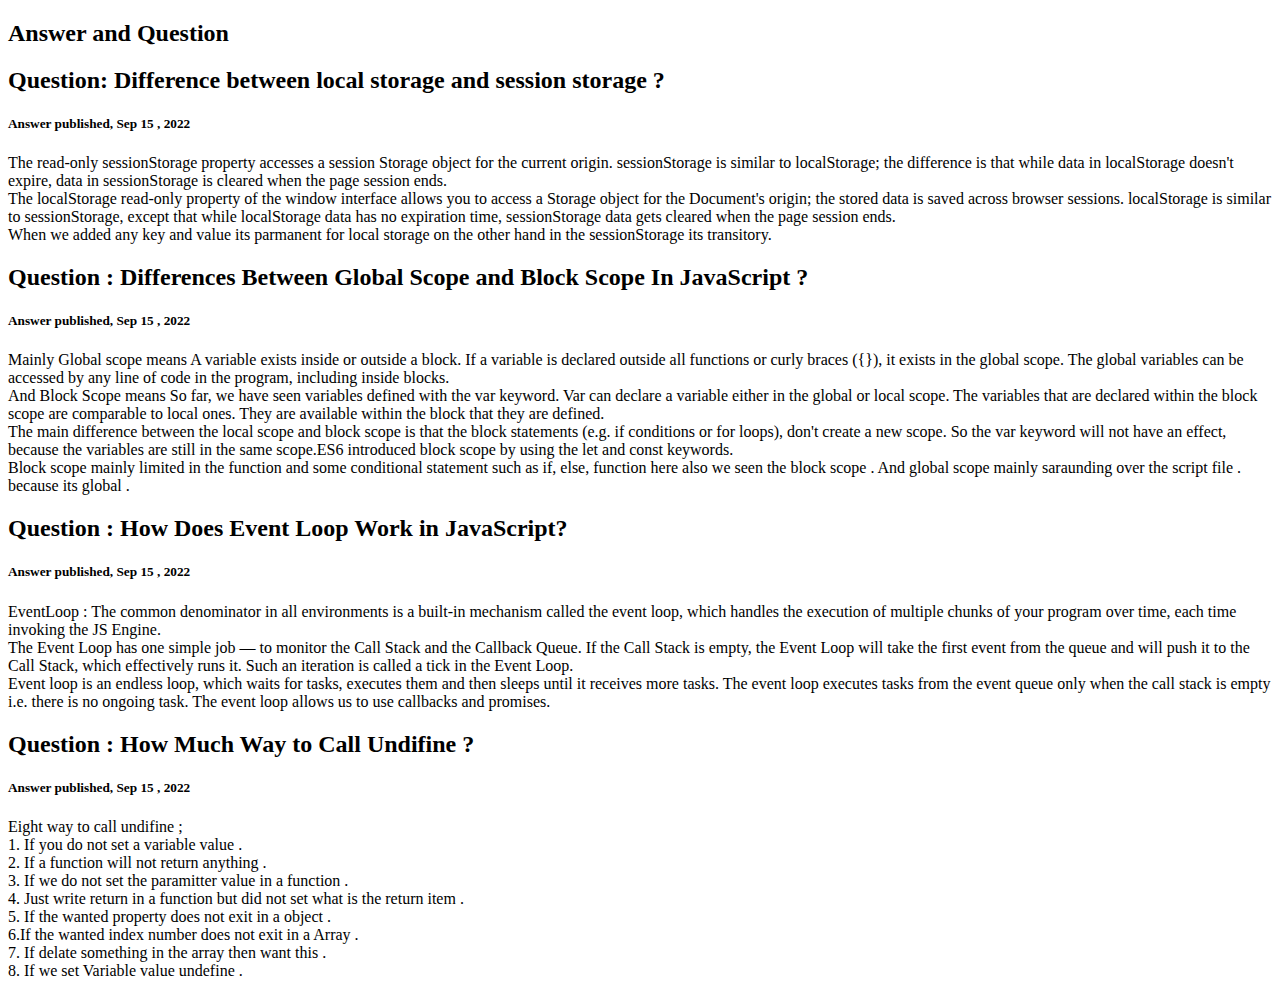
==== blog.html @ 54f59d74 "find undefined question solve" ====
<!DOCTYPE html>
<html lang="en">
<head>
    <meta charset="UTF-8">
    <meta http-equiv="X-UA-Compatible" content="IE=edge">
    <meta name="viewport" content="width=device-width, initial-scale=1.0">
    <title>Document</title>
</head>
<body>

    <div class="header"> 
        <h2>Answer and Question</h2> 
    </div> 
    <div class="row"> 
        <div class="column"> 
        <div class="card"> 
        <h2>Question: Difference between local storage and session storage ?</h2> 
        <h5>Answer published, Sep 15 , 2022</h5> 
        <p>The read-only sessionStorage property accesses a session Storage object for the current origin. sessionStorage is 
        similar to localStorage; the difference is that while data in localStorage doesn't expire, data in sessionStorage is 
        cleared when the page session ends. 
        <br> 
        The localStorage read-only property of the window interface allows you to access a Storage object for the Document's origin; the stored data is saved across browser sessions. 
        localStorage is similar to sessionStorage, except that while localStorage data has no expiration time, sessionStorage data gets cleared when the page session ends. 
        <br> 
        When we added any key and value its parmanent for local storage on the other hand 
        in the sessionStorage its transitory. 
        </p> 
        </div> 
     
        <div class="card">
            <h2>Question : Differences Between Global Scope and Block Scope In JavaScript ?</h2> 
<h5>Answer published, Sep 15 , 2022</h5> 

<p> Mainly Global scope means A variable exists inside or outside a block. If a variable is declared outside all functions or curly braces ({}), it exists in the global scope. The global variables can be accessed by any line of code in the program, including inside blocks. 
<br> 
And Block Scope means So far, we have seen variables defined with the var keyword. Var can declare a variable either in the global or local scope. The variables that are declared within the block scope are comparable to local ones. They are available within the block that they are defined. 
<br> 
The main difference between the local scope and block scope is that the block statements (e.g. if conditions or for loops), don't create a new scope. So the var keyword will not have an effect, because the variables are still in the same scope.ES6 introduced block scope by using the let and const keywords. 
<br> 
Block scope mainly limited in the function and some conditional statement such as if, else, function here also we seen the block scope . And global scope mainly saraunding over the script file . because its global . 
</p> 
</div> 
<div class="card"> 
    <h2>Question : How Does Event Loop Work in JavaScript?</h2> 
    <h5>Answer published, Sep 15 , 2022</h5> 
    
    <p>EventLoop : The common denominator in all environments is a built-in mechanism called the event loop, which handles the execution of multiple chunks of your program over time, each time invoking the JS Engine. 
    
    <br> 
    The Event Loop has one simple job — to monitor the Call Stack and the Callback Queue. If the Call Stack is empty, the Event Loop will take the first event from the queue and will push it to the Call Stack, which effectively runs it. 
    Such an iteration is called a tick in the Event Loop. 
    <br> 
    Event loop is an endless loop, which waits for tasks, executes them and then sleeps until it receives more tasks. The event loop executes tasks from the event queue only when the call stack is empty i.e. there is no ongoing task. The event loop allows us to use callbacks and promises. 
    </p> 
    </div> 
    <div class="card"> 
        <h2>Question : How Much Way to Call Undifine ? </h2> 
        <h5>Answer published, Sep 15 , 2022</h5> 
        
        
        <p> 
        Eight way to call undifine ; 
        <br> 
        1. If you do not set a variable value . 
        <br> 
        2. If a function will not return anything . 
        <br> 
        3. If we do not set the paramitter value in a function . 
        <br> 
        4. Just write return in a function but did not set what is the return item . 
        <br> 
        5. If the wanted property does not exit in a object . 
        <br> 
        6.If the wanted index number does not exit in a Array . 
        <br> 
        7. If delate something in the array then want this . 
        <br> 
        8. If we set Variable value undefine . 
        </p> 
        </div> 
        
        
        </div> 
        
        
    

        
        
        
</body>
</html>
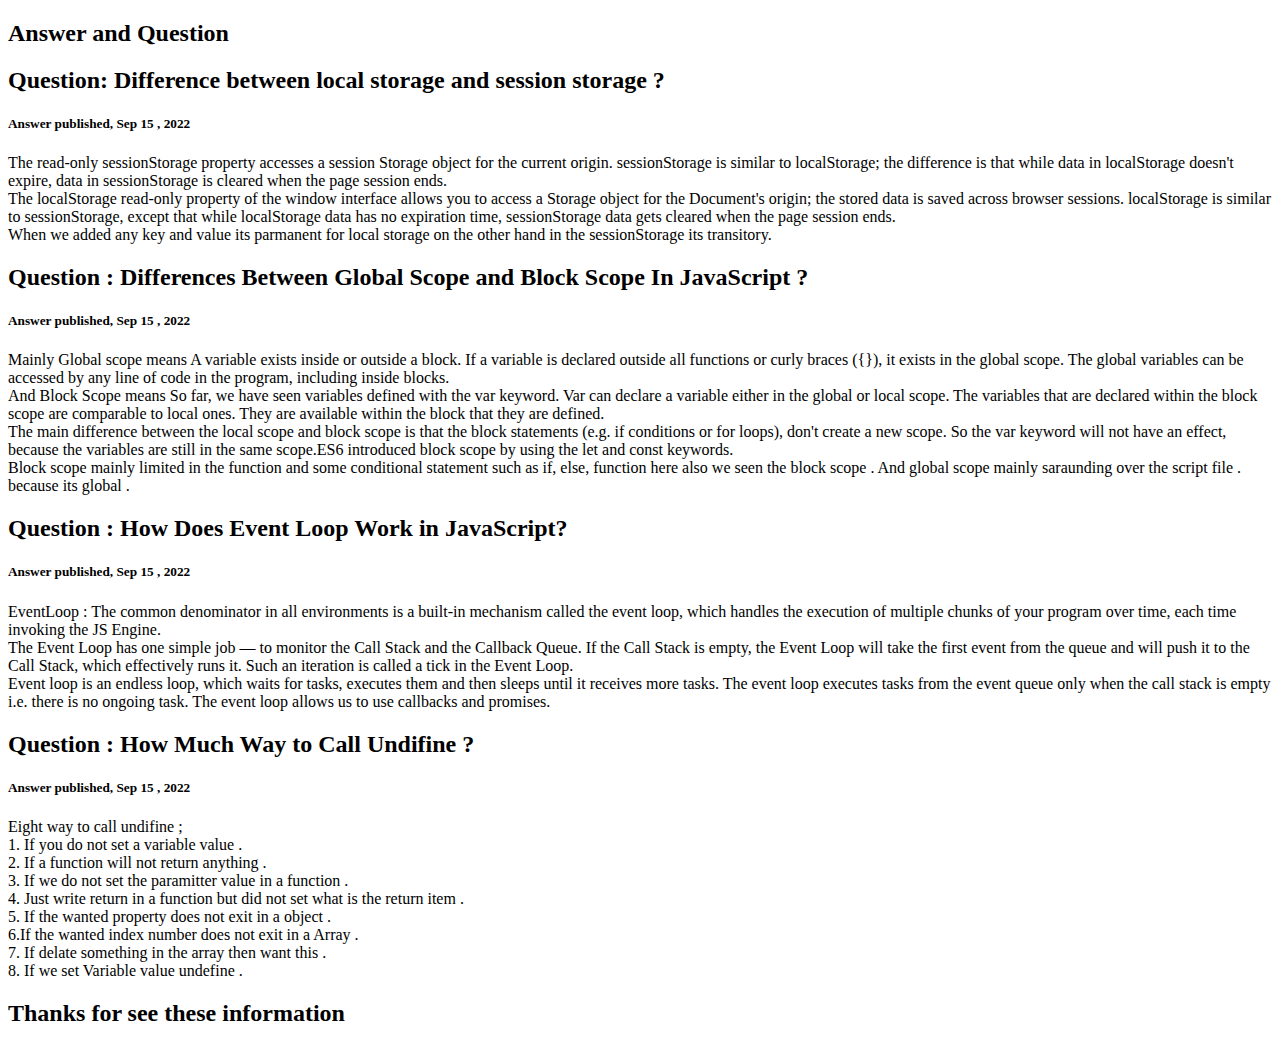
==== commit 2e56c6b5: "add footer and write something" ====
--- a/blog.html
+++ b/blog.html
@@ -84,7 +84,10 @@
         </div> 
         
         
-    
+        <div class="footer"> 
+            <h2>Thanks for see these information</h2> 
+            </div> 
+            
 
         
         
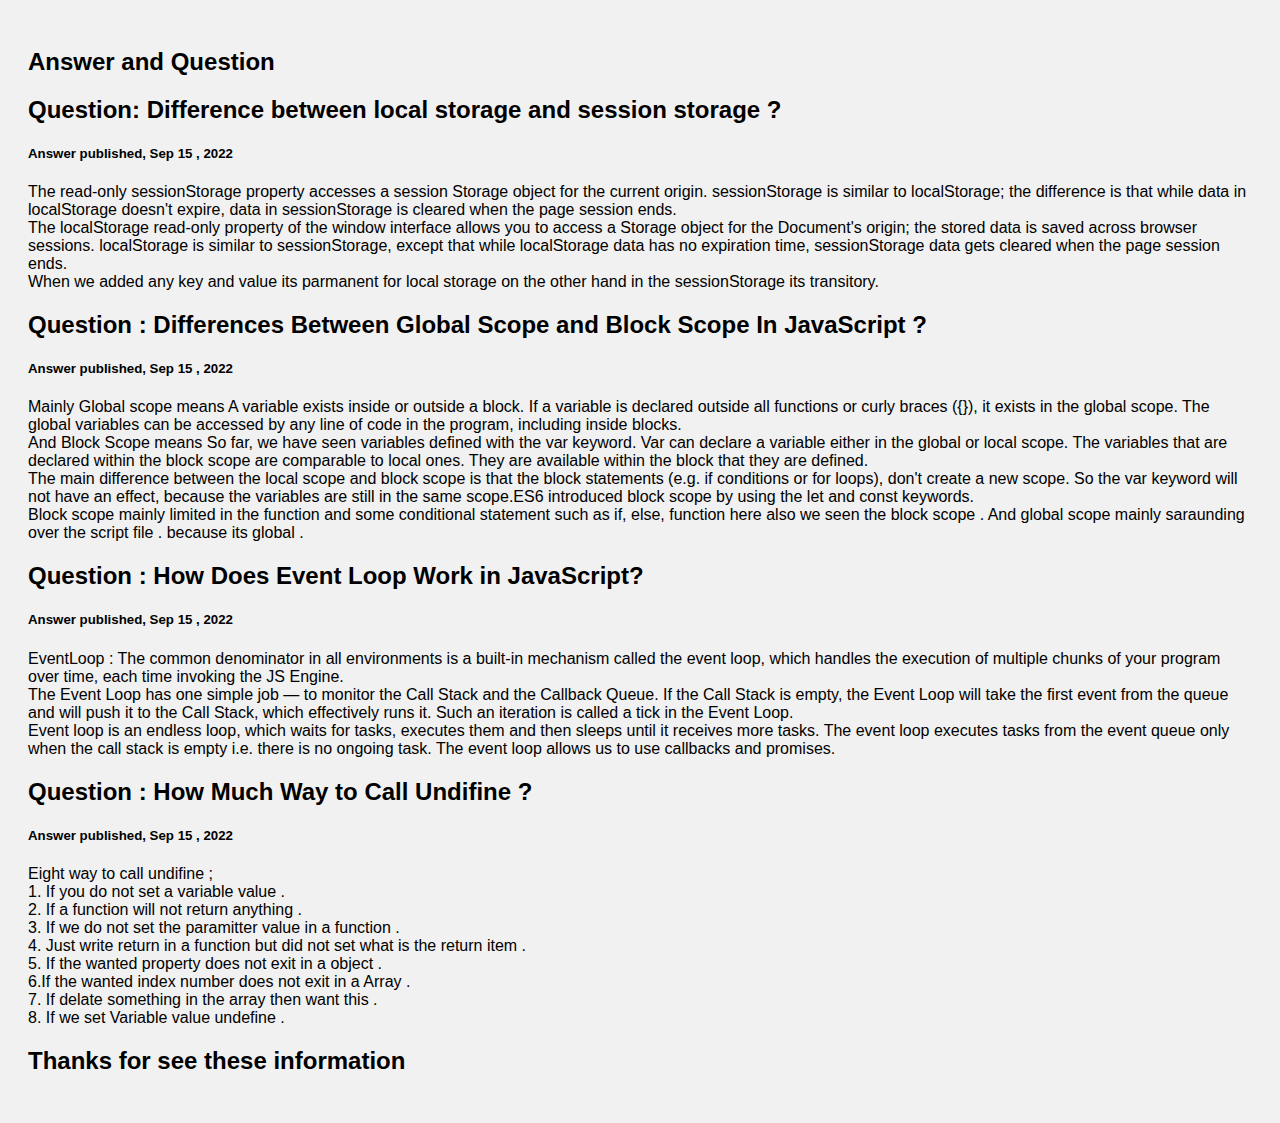
==== commit c4336b54: "add internel css code" ====
--- a/blog.html
+++ b/blog.html
@@ -5,6 +5,19 @@
     <meta http-equiv="X-UA-Compatible" content="IE=edge">
     <meta name="viewport" content="width=device-width, initial-scale=1.0">
     <title>Document</title>
+    <style>
+        * { 
+box-sizing: border-box; 
+} 
+
+/* Add a gray background color with some padding */ 
+body { 
+font-family: Arial; 
+padding: 20px; 
+background: #f1f1f1; 
+} 
+
+    </style>
 </head>
 <body>
 
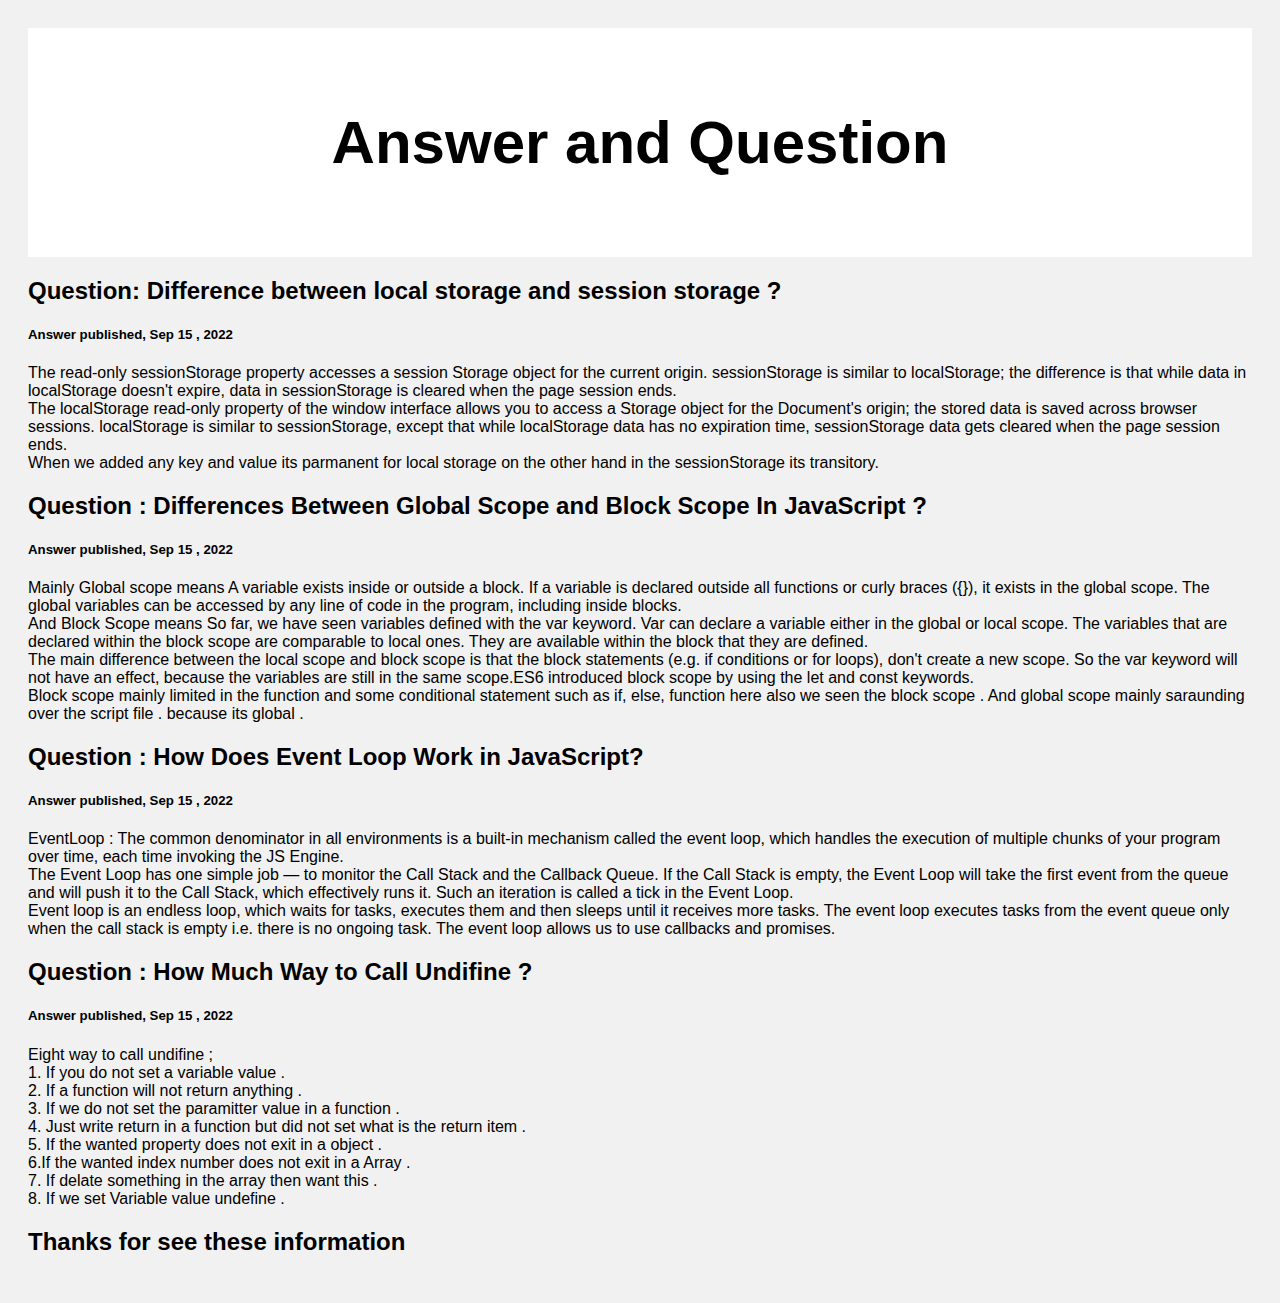
==== commit 27eb840b: "add header style code" ====
--- a/blog.html
+++ b/blog.html
@@ -16,6 +16,16 @@
 padding: 20px; 
 background: #f1f1f1; 
 } 
+	
+
+/* Header/Blog Title */ 
+.header { 
+padding: 30px; 
+font-size: 40px; 
+text-align: center; 
+background: white; 
+} 
+
 
     </style>
 </head>
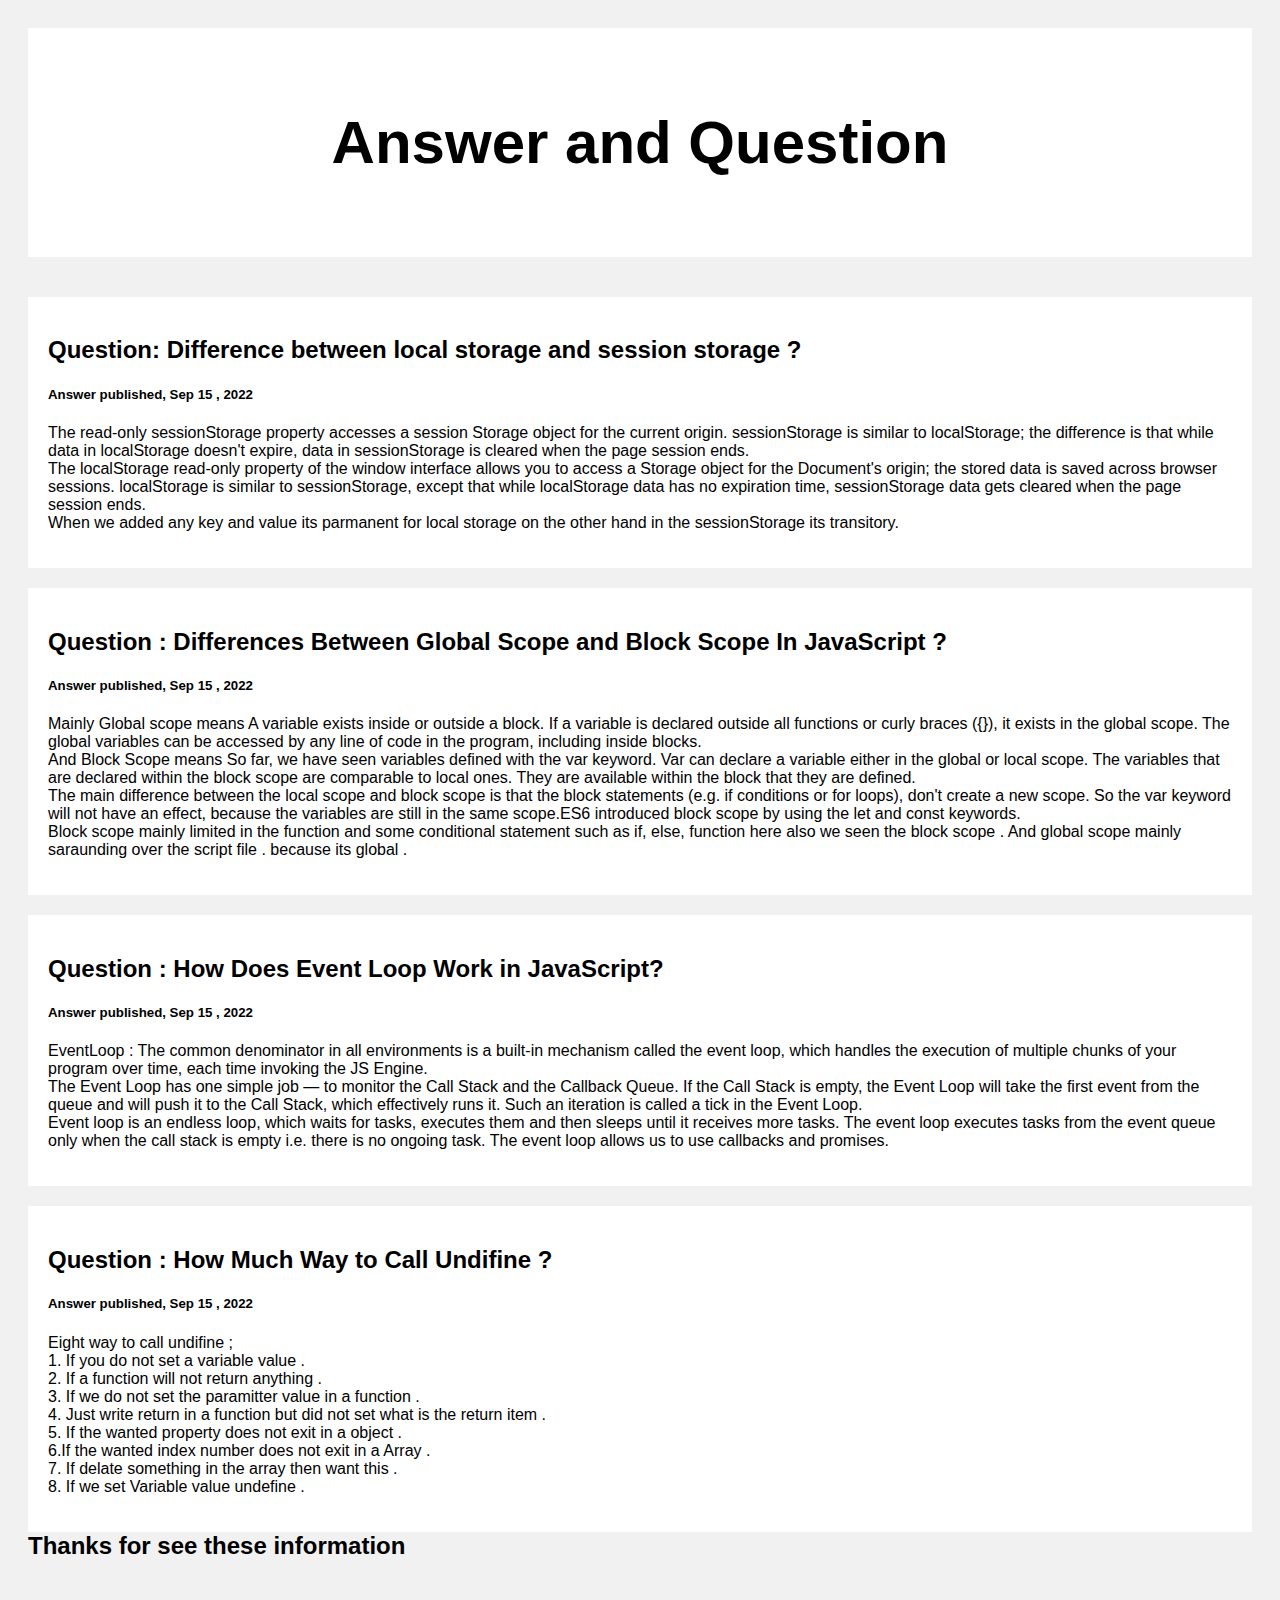
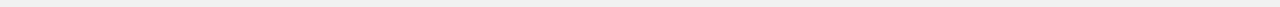
==== commit a4ebc79c: "card style area added" ====
--- a/blog.html
+++ b/blog.html
@@ -25,6 +25,22 @@
 text-align: center; 
 background: white; 
 } 
+/* Create two unequal columns that floats next to each other */ 
+/* Left column */ 
+.column { 
+float: left; 
+width: 100%; 
+} 
+
+/* Add a card effect for articles */ 
+.card { 
+background-color: white; 
+padding: 20px; 
+margin-top: 20px; 
+} 
+
+
+
 
 
     </style>
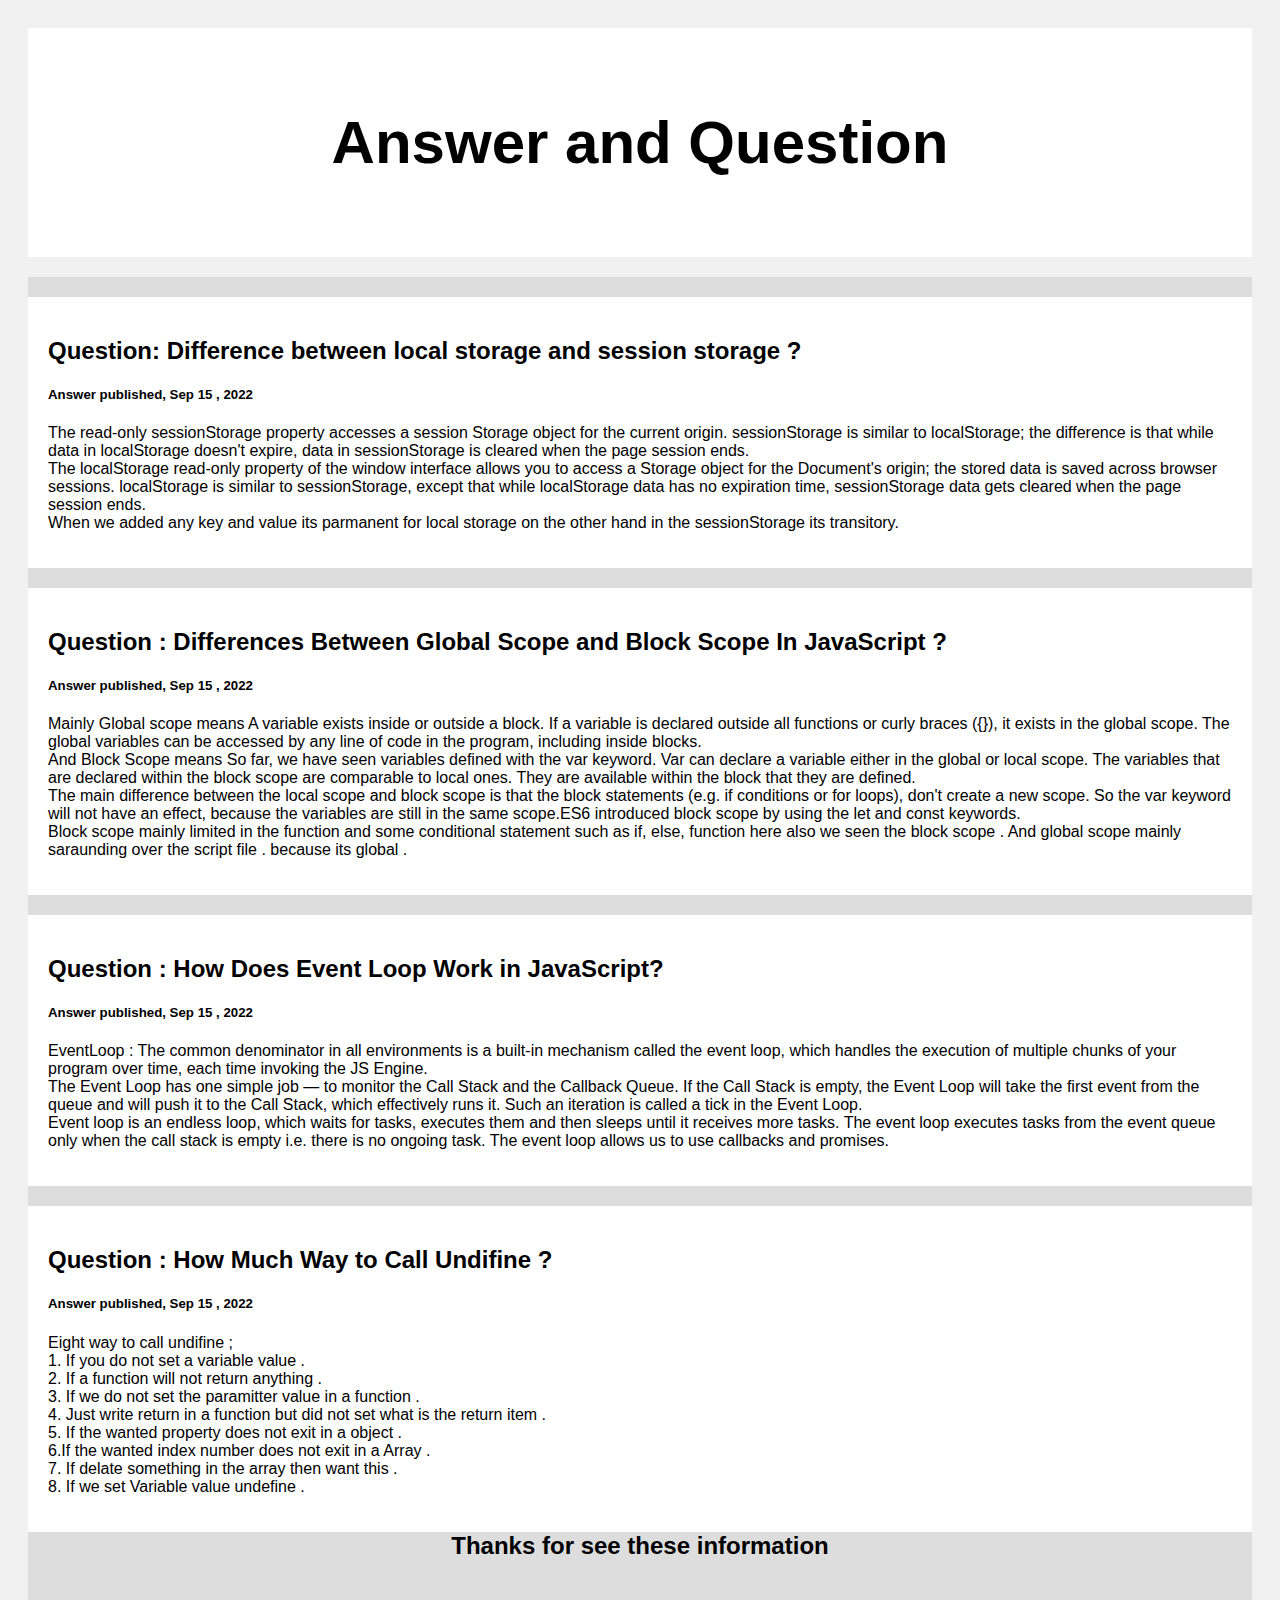
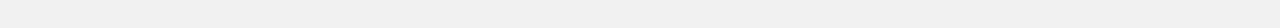
==== commit 302a351a: "responsive code area added" ====
--- a/blog.html
+++ b/blog.html
@@ -39,6 +39,21 @@
 margin-top: 20px; 
 } 
 
+
+.footer { 
+padding: 20px; 
+text-align: center; 
+background: #ddd; 
+margin-top: 20px; 
+} 
+
+/* Responsive layout - when the screen is less than 800px wide, make the two columns stack on top of each other instead of next to each other */ 
+@media screen and (max-width: 800px) { 
+.leftcolumn, .rightcolumn { 
+width: 100%; 
+padding: 0; 
+} 
+} 
 
 
 
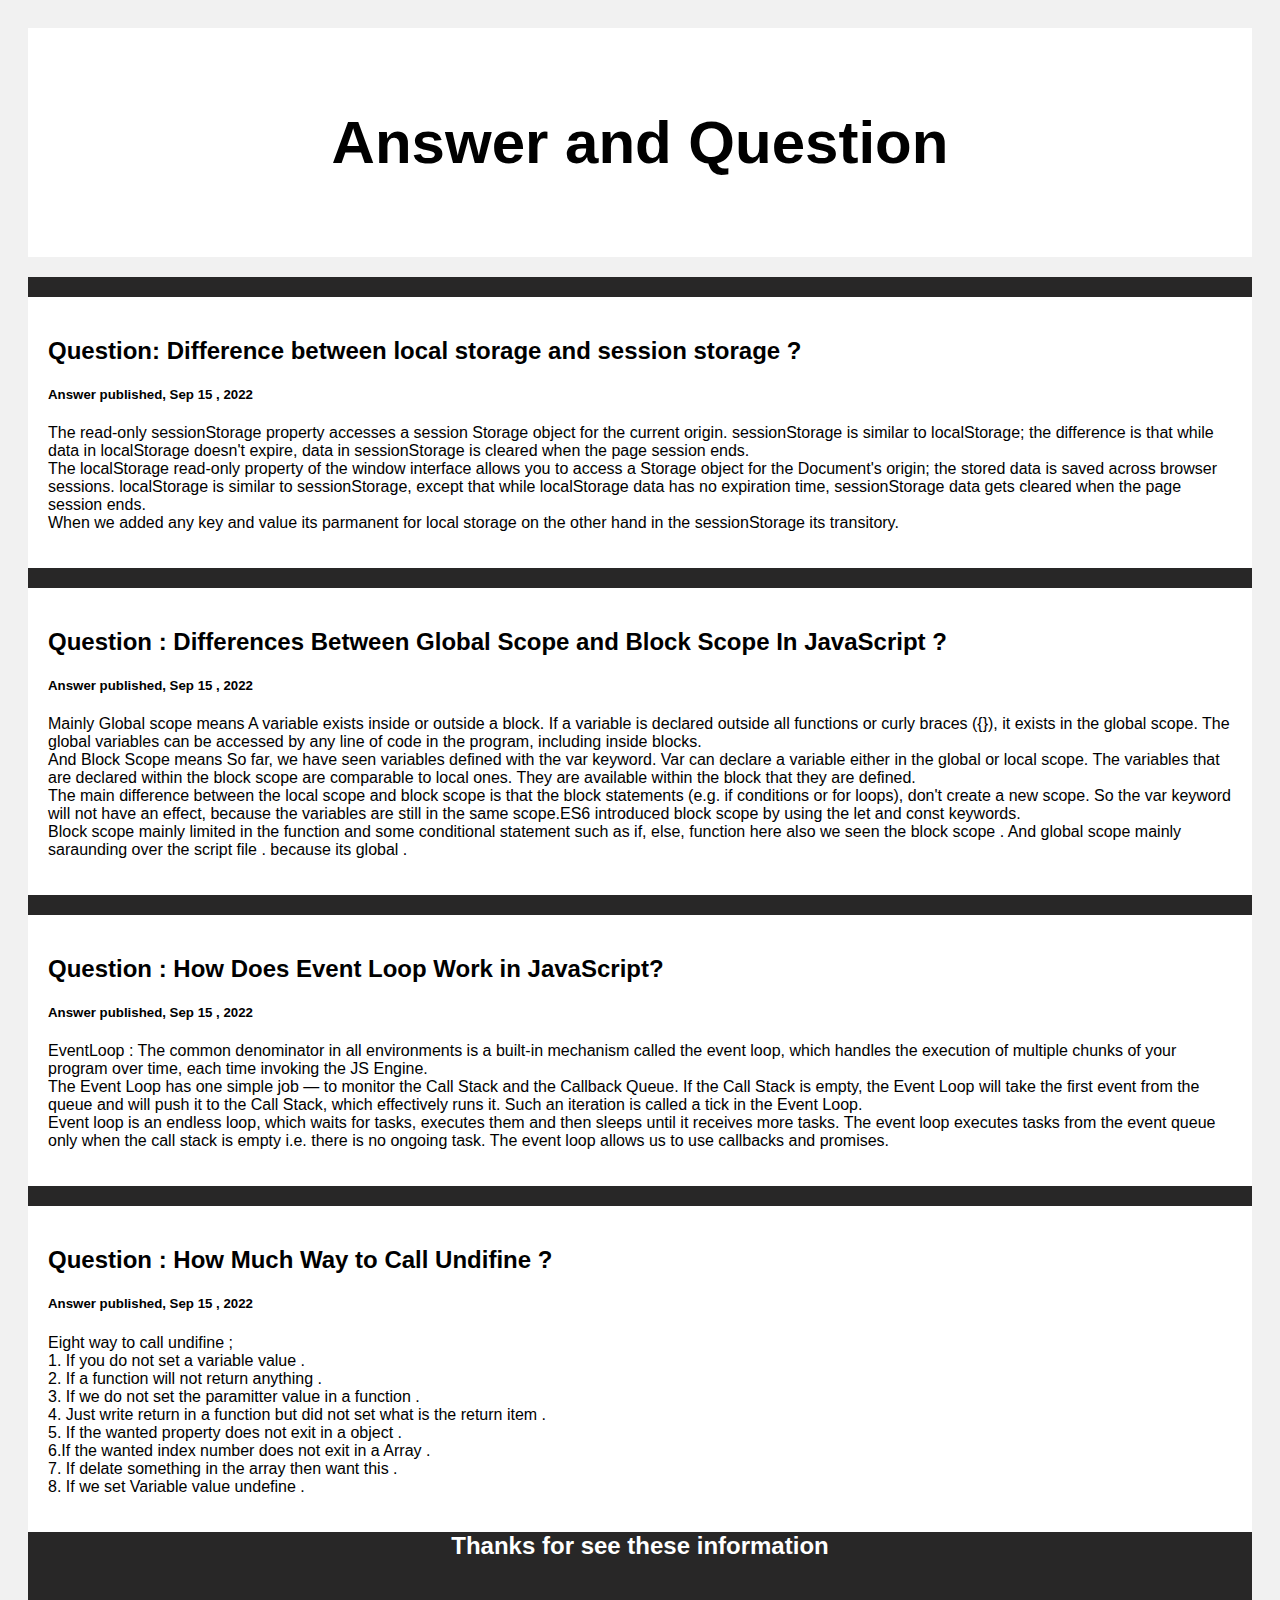
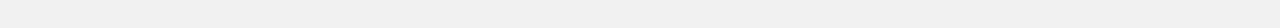
==== commit 75beaa1a: "some change in style" ====
--- a/blog.html
+++ b/blog.html
@@ -43,7 +43,8 @@
 .footer { 
 padding: 20px; 
 text-align: center; 
-background: #ddd; 
+color: white;
+background: rgb(40, 39, 39); 
 margin-top: 20px; 
 } 
 
